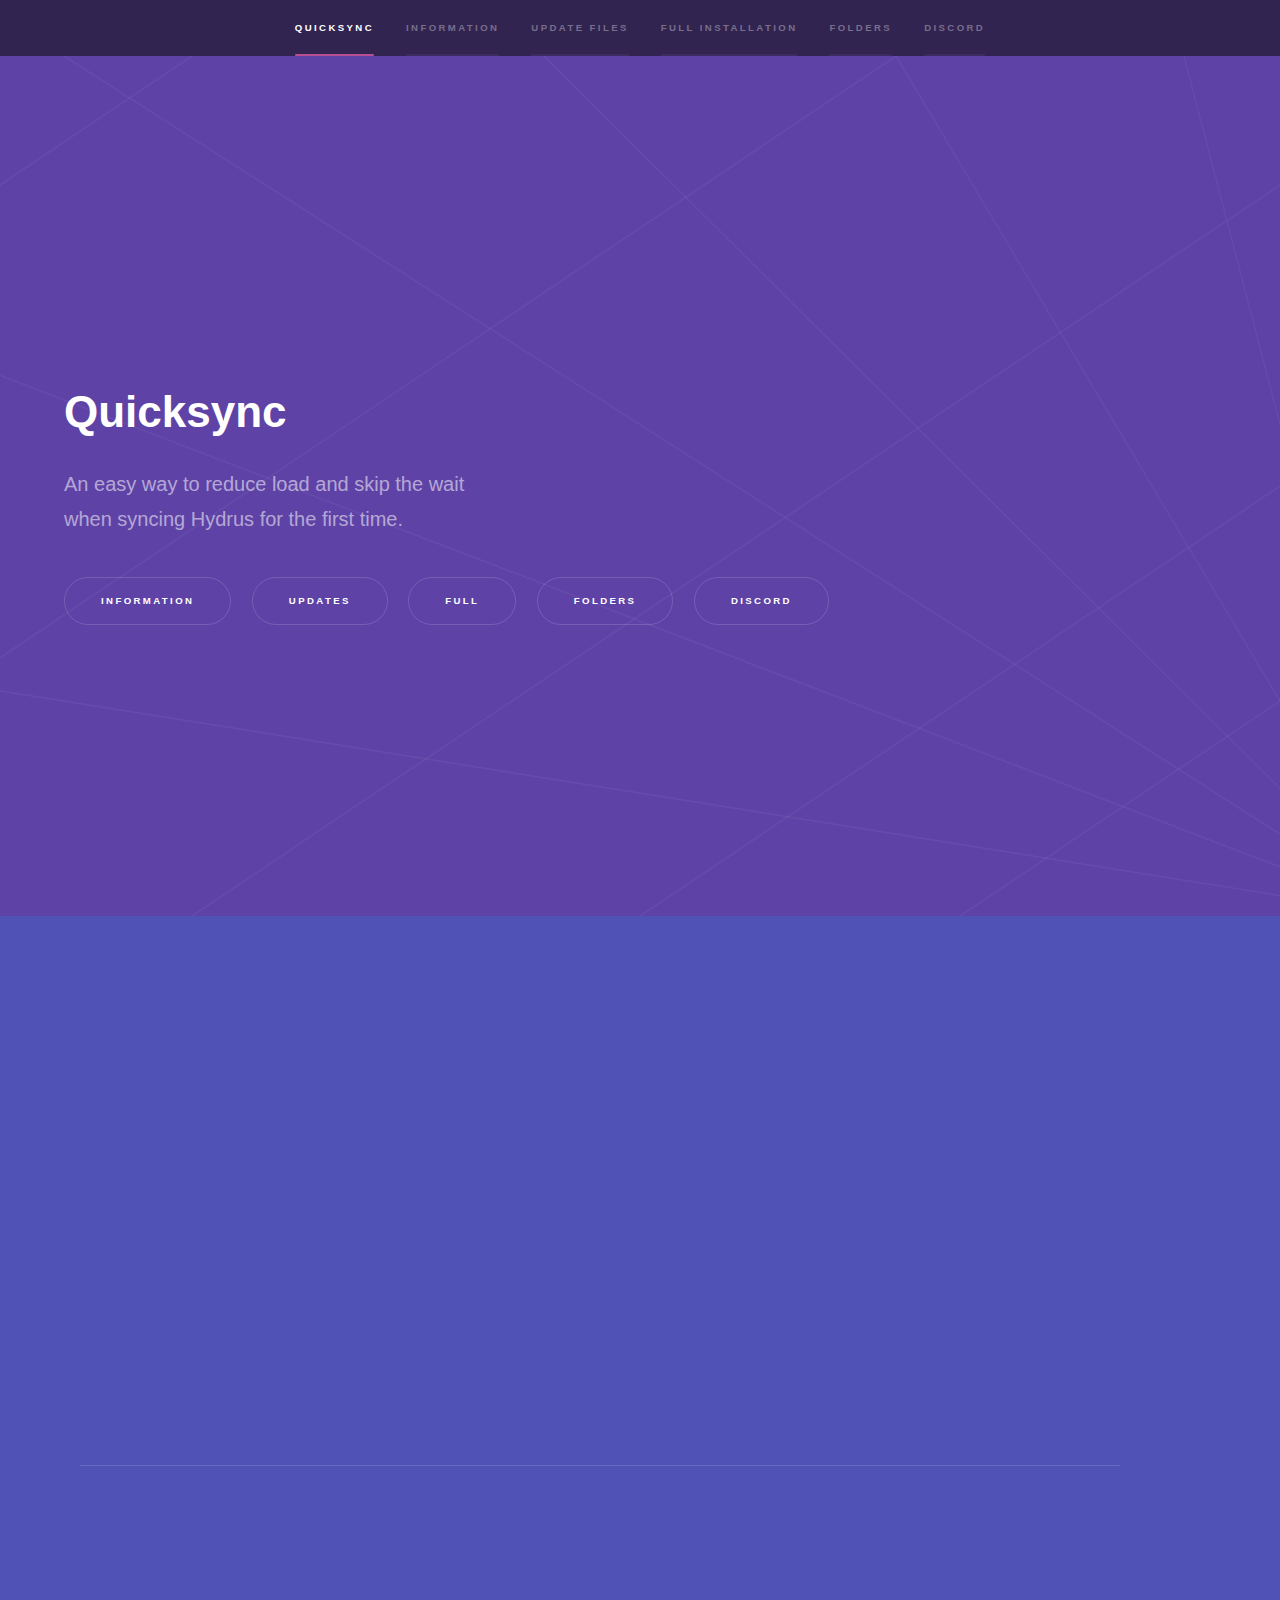
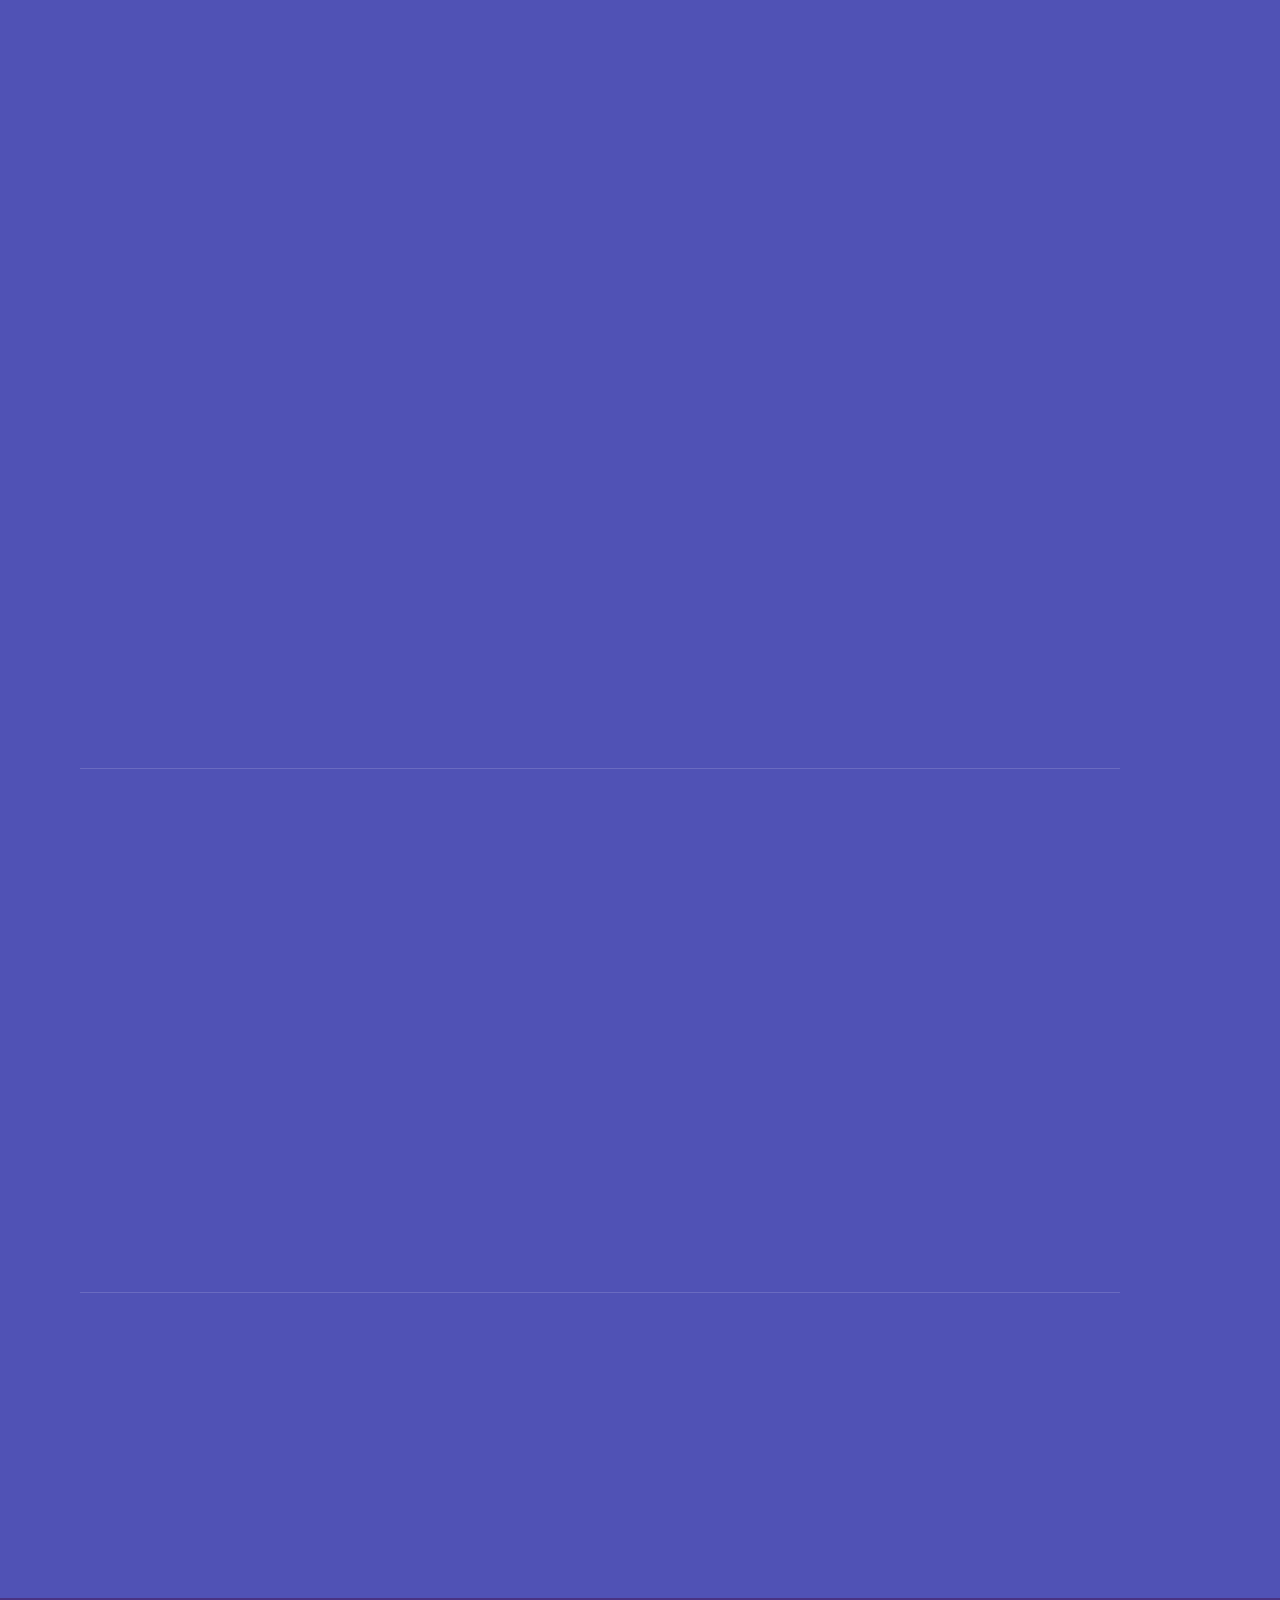
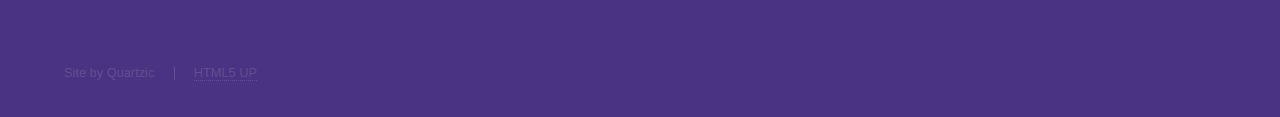
==== docs/index.html @ 46c366b2 "added koto hosted link" ====
<!DOCTYPE HTML>
<!--
	Hyperspace by HTML5 UP
	html5up.net | @ajlkn
	Free for personal and commercial use under the CCA 3.0 license (html5up.net/license)
-->
<html>
	<head>
		<title>Quicksync</title>
		<meta charset="utf-8" />
		<meta name="viewport" content="width=device-width, initial-scale=1" />
		<!--[if lte IE 8]><script src="assets/js/ie/html5shiv.js"></script><![endif]-->
		<link rel="stylesheet" href="assets/css/main.css" />
		<!--[if lte IE 9]><link rel="stylesheet" href="assets/css/ie9.css" /><![endif]-->
		<!--[if lte IE 8]><link rel="stylesheet" href="assets/css/ie8.css" /><![endif]-->
	</head>
	<body>

		<!-- Sidebar -->
			<section id="sidebar">
				<div class="inner">
					<nav>
						<ul>
							<li><a href="#intro">Quicksync</a></li>
							<li><a href="#one">Information</a></li>
							<li><a href="#two">Update files</a></li>
							<li><a href="#three">Full installation</a></li>
							<li><a href="#four">Folders</a></li>
							<li><a href="https://discord.gg/vy8CUB4">Discord</a></li>
						</ul>
					</nav>
				</div>
			</section>

		<!-- Wrapper -->
			<div id="wrapper">

				<!-- Intro -->
					<section id="intro" class="wrapper style1 fullscreen fade-up">
						<div class="inner">
							<h1>Quicksync</h1>
							<p>An easy way to reduce load and skip the wait </br>
							when syncing Hydrus for the first time.</p>
							<ul class="actions">
								<li><a href="#one" class="button scrolly">Information</a></li>
								<li><a href="#two" class="button scrolly">Updates</a></li>
								<li><a href="#three" class="button scrolly">Full</a></li>
								<li><a href="#four" class="button scrolly">Folders</a></li>
								<li><a href="https://discord.gg/vy8CUB4" class="button scrolly">Discord</a></li>
							</ul>
						</div>
					</section>

					<section id="one" class="wrapper style2 fade-up">
						<div class="inner">
							<div class="features">
								<section>
									<span class="icon major fa-cloud-download"></span>
									<h3>Reduce load</h3>
									<p>By downloading updates from a file host, you can reduce load on the main tag repository server.</br>
									Download as Zip at the cloud site.</p>
								</section>
								<section>
									<span class="icon major fa-tachometer"></span>
									<h3>Skip processing</h3>
									<p>Getting up-to-date can take a while for a fresh installation, since you have to map every tag.</br>
									Download as Zip at the cloud site.</p>
								</section>
								<section>
									<span class="icon major fa-users" href="https://discord.gg/vy8CUB4"></span>
									<h3><a href="https://discord.gg/vy8CUB4" class="button scrolly">Discord</a></h3>
									<p>Join our Discord Server!</p>
								</section>
								<section>
									<span class="icon major fa-folder-open"></span>
									<h3>Folders</h3>
									<p>Link to the direct folders.</p>
								</section>
							</div>
						</div>
					</section>
					<section id="linebreak" class="wrapper style2 fade-up">
					<div class="inner2">
					<hr>
					</div>
					</section>
					<section id="two" class="wrapper style2 fade-up">
						<div class="inner">
							<h2>Update Files</h2>
							<p>These archives are much smaller and can be used to update Hydrus's tag repository.</br>
							However, they are not pre-processed - so you should use a Full Installation if you're new.</p>
							
							<p>Old zips will be removed from Mega.nz and Google Drive to save cloud space.</p>
							<table>
								<thead>
									<tr>
										<th>Date</th>
										<th>Archive Size</th>
										<th>Downloads</th>
									</tr>
								</thead>
								<tbody>
									<tr>
										<td>Updated Often</td>
										<td>2.2GB+ Grows</td>
										<td><ul class="actions small"><li><a href="https://mega.nz/#F!VpwGTQoQ!YEzH9NiqWEF_K1SPOdDYlg" class="button special small">Mega</a></li><li><a href="https://drive.google.com/open?id=1uddM1Prb2xxq9Mdbq6oufQOQ9W9FMBSb" class="button special small">Google Drive</a></li></ul></td>
									</tr>
									<tr>
										<td>2018.08.18</td>
										<td>1.2GB</td>
										<td><a href="https://github.com/CuddleBear92/Quicksync/releases/download/v2018.08.18/Quicksync_2018.08.18.zip" class="button special small">GitHub</a></td>
									</tr>
									<tr>
										<td>2018.04.29</td>
										<td>1.2GB</td>
										<td><a href="https://github.com/CuddleBear92/Quicksync/releases/download/v2018.04.29/Quicksync_2018_04_29.7z" class="button special small">GitHub</a></td>
									</tr>									
									<tr>
										<td>2017.09.03</td>
										<td>860MB</td>
										<td><ul class="actions small"><li><a href="https://mega.nz/#!8cBQ0Q7Q!_Z2XJrcce35rBVTPm78Njp-06DJCG5_TG3Sl1DZn2Ho" class="button special small">Mega</a></li><li><a href="https://drive.google.com/open?id=0B8XgA4H5htxSbkNwWVBPTHpxYXc&export=download" class="button special small">Google Drive</a></li><li><a href="https://github.com/Quartzic/Quicksync/releases/download/9_3_2017/Quicksync_9-3-2017.7z" class="button special small">GitHub</a></li></ul></td>
									</tr>
									<tr>
										<td>2017.08.12</td>
										<td>819MB</td>
										<td><ul class="actions small"><li><a href="https://mega.nz/#!kNRlnbxL!6oFZEwZufwJ0mRwpbSXqZC7W96sXnoQoo8mdby4krcQ" class="button special small">Mega</a></li><li><a href="https://drive.google.com/open?id=0B8XgA4H5htxSUUhSU3BZRWg3Tms&export=download" class="button special small">Google Drive</a></li><li><a href="https://github.com/Quartzic/Quicksync/releases/download/8_12_2017/Quicksync_8-12-2017.7z" class="button special small">GitHub</a></li></ul></td>
									</tr>
									<tr>
										<td>2017.07.26</td>
										<td>803MB</td>
										<td><ul class="actions small"><li><a href="https://mega.nz/#!1BgHGL7Q!6EoDKXZbw7J804vXwYw8Vz87FYOru1jM2QXn9sbFTV8" class="button special small">Mega</a></li><li><a href="https://drive.google.com/open?id=0B8XgA4H5htxSRlp0bHFmdTRfZkU&export=download" class="button special small">Google Drive</a></li><li><a href="https://github.com/Quartzic/Quicksync/releases/download/7_26_2017/Quicksync_7-26-2017.7z" class="button special small">GitHub</a></li></ul></td>
									</tr>
									<tr>
										<td>2017.07.25</td>
										<td>801MB</td>
										<td><ul class="actions small"><li><a href="https://mega.nz/#!NUJwmJAA!sxOQHcr24YToijj5BOW0SU_QJA4o5Un1Yt8w6GI7JKo" class="button special small">Mega</a></li><li><a href="https://drive.google.com/uc?id=0B8XgA4H5htxST0k5T1h6b0d1MW8&export=download" class="button special small">Google Drive</a></li><li><a href="https://github.com/Quartzic/Quicksync/releases/download/7_25_2017/Quicksync_7-25-2017.7z" class="button special small">GitHub</a></li></ul></td>
									</tr>
									<tr>
										<td>2017.07.24</td>
										<td>800MB</td>
										<td><ul class="actions small"><li><a href="https://mega.nz/#!9VRQAbCR!kyQ0c7O7UaFxjklY0sRx1uXGpZHOB-rT4qpkGWrVQuw" class="button special small">Mega</a></li><li><a href="https://drive.google.com/uc?id=0B8XgA4H5htxSZXhibGI3VkRXODA&export=download" class="button special small">Google Drive</a></li><li><a href="https://github.com/Quartzic/Quicksync/releases/download/7_24_2017/Quicksync_7-24-2017.7z" class="button special small">GitHub</a></li></ul></td>
									</tr>
									<tr>
										<td>2017.07.23</td>
										<td>799MB</td>
										<td><ul class="actions small"><li><a href="https://mega.nz/#!IEYQHQAD!XH7Mr1XMJB5HdNrRLMx0FQWQjr-8c1gCGI9UxfxmZrE" class="button special small">Mega</a></li><li><a href="https://drive.google.com/uc?id=0B8XgA4H5htxSbGVMZXNiMXpTYnc&export=download" class="button special small">Google Drive</a></li><li><a href="https://github.com/Quartzic/Quicksync/releases/download/7_23_2017/Quicksync_7-23-2017.7z" class="button special small">GitHub</a></li></ul></td>
									</tr>
							</table>
						</div>
					</section>
					<section id="linebreak" class="wrapper style2 fade-up">
					<div class="inner2">
					<hr>
					</div>
					</section>
					<section id="three" class="wrapper style2 fade-up">
						<div class="inner">
							<h2>Full Installation</h2>
							<p>These archives are much larger and less frequent, but they contain a full processed database! Great for getting new users up to speed.</p>
							<table>
								<thead>
									<tr>
										<th>Date</th>
										<th>Archive Size</th>
										<th>Downloads</th>
									</tr>
								</thead>
								<tbody>
									<tr>
										<td>Updated Often</td>
										<td>14GB+</td>
										<td><ul class="actions small"><li><a href="https://koto.reisen/quicksync.7z" class="button special small">Koto Self-Host</a></li><li><a href="https://mega.nz/#F!U0A3wKjb!2rSIe3uEuEoXq0Be_PVBtw" class="button special small">Mega</a></li><li><a href="https://drive.google.com/open?id=1YVYpaTQ7NES4dRIb0v2QAzdx8egIGMXP" class="button special small">Google Drive</a></li></ul></td>
									</tr>
									<tr>
										<td>2018.09.10 (v321) **Deleted**</td>
										<td>5.1GB</td>
										<td><ul class="actions small"><li><a href="https://mega.nz/#!N5hkBaKB!7MgW3rUcj6-aNXf0d8P1_LOmxJLLXIrhrMopxx3CmPY" class="button special small">Mega</a></li><li><a href="https://drive.google.com/open?id=1uJtRovPxfbQHC_DyDqmGzkvWxVpxXHM0" class="button special small">Google Drive</a></li></ul></td>
									</tr>
									<tr>
										<td>2018.04.29 (v304) **Deleted**</td>
										<td>4.08GB</td>
										<td><ul class="actions small"><li><a href="https://mega.nz/#!Zo5Gwb5Z!7gAXQVIIQ3PGfgOcmnplv2jZplYzylVgrGFGeJ9KxzE" class="button special small">Mega</a></li><li><a href="https://drive.google.com/open?id=1H9EWh9R31Pcn5zMecnEeA-yf82uG7w_y" class="button special small">Google Drive</a></li></ul></td>
									</tr>									
									<tr>
										<td>2017.08.13</td>
										<td>2.03GB</td>
										<td><ul class="actions small"><li><a href="https://mega.nz/#!9RpxFaZC!TzIoBUFzwzJGmEQgvou6PQczjpVGSBv8lWAszlGNC5U" class="button special small">Mega</a></li></ul></td>
									</tr>
							</table>
						</div>
					</section>
					<section id="linebreak" class="wrapper style2 fade-up">
					<div class="inner2">
					<hr>
					</div>
					</section>
					<section id="four" class="wrapper style2 fade-up">
						<div class="inner">
							<h2>Full Folders</h2>
							<p>Direct Link to the folders.</p>
							<table>
								<tbody>
									<tr>
										<td>Folders</td> 
										<td><ul class="actions small"><li><a href="https://mega.nz/#F!s4QAFSSS!N-xuLHNH4IOd47sNEA__Xg" class="button special small">Mega</a></li><li><a href="https://drive.google.com/open?id=1LcaHuH_AuIjt6rgZKJSluYH0oVuiI_-I" class="button special small">Google Drive</a></li></td>
									</tr>
							</table>
						</div>
					</section>
			</div>

		<!-- Footer -->
			<footer id="footer" class="wrapper style1-alt">
				<div class="inner">
					<ul class="menu">
						<li>Site by Quartzic</li><li><a href="http://html5up.net">HTML5 UP</a></li>
					</ul>
				</div>
			</footer>

		<!-- Scripts -->
			<script src="assets/js/jquery.min.js"></script>
			<script src="assets/js/jquery.scrollex.min.js"></script>
			<script src="assets/js/jquery.scrolly.min.js"></script>
			<script src="assets/js/skel.min.js"></script>
			<script src="assets/js/util.js"></script>
			<!--[if lte IE 8]><script src="assets/js/ie/respond.min.js"></script><![endif]-->
			<script src="assets/js/main.js"></script>

	</body>
</html>
---- docs/assets/css/main.css ----
@import url(font-awesome.min.css);

/*
	Hyperspace by HTML5 UP
	html5up.net | @ajlkn
	Free for personal and commercial use under the CCA 3.0 license (html5up.net/license)
*/

/* Reset */

	html, body, div, span, h1, h2, h3, p, a, ul, li, table, tbody, thead, tr, th, td, footer, nav, section {
		margin: 0;
		padding: 0;
		border: 0;
		font-size: 100%;
		font: inherit;
		vertical-align: baseline;
	}

	footer, nav, section {
		display: block;
	}

	body {
		line-height: 1;
	}

	ul {
		list-style: none;
	}

	table {
		border-collapse: collapse;
		border-spacing: 0;
	}

	body {
		-webkit-text-size-adjust: none;
	}


/* Box Model */

	*, *:before, *:after {
		-moz-box-sizing: border-box;
		-webkit-box-sizing: border-box;
		box-sizing: border-box;
	}

/* Grid */

/* Basic */

	@-ms-viewport {
		width: device-width;
	}

	body {
		-ms-overflow-style: scrollbar;
	}

	@media screen and (max-width: 480px) {

		html, body {
			min-width: 320px;
		}

	}

	body {
		background: #312450;
	}

			body.is-loading *, body.is-loading *:before, body.is-loading *:after {
			-moz-animation: none !important;
			-webkit-animation: none !important;
			-ms-animation: none !important;
			animation: none !important;
			-moz-transition: none !important;
			-webkit-transition: none !important;
			-ms-transition: none !important;
			transition: none !important;
		}

/* Type */

	body {
		color: rgba(255, 255, 255, 0.55);
		font-family: Arial, Helvetica, sans-serif;
		font-size: 16.5pt;
		font-weight: normal;
		line-height: 1.75;
	}

		@media screen and (max-width: 1680px) {

			body {
				font-size: 13pt;
			}

		}

		@media screen and (max-width: 1280px) {

			body {
				font-size: 12pt;
			}

		}

		@media screen and (max-width: 360px) {

			body {
				font-size: 11pt;
			}

		}

	a {
		-moz-transition: color 0.2s ease, border-bottom-color 0.2s ease;
		-webkit-transition: color 0.2s ease, border-bottom-color 0.2s ease;
		-ms-transition: color 0.2s ease, border-bottom-color 0.2s ease;
		transition: color 0.2s ease, border-bottom-color 0.2s ease;
		border-bottom: dotted 1px rgba(255, 255, 255, 0.35);
		color: inherit;
		text-decoration: none;
	}

		a:hover {
			border-bottom-color: transparent;
			color: #ffffff;
		}

	p {
		margin: 0 0 2em 0;
	}

	h1, h2, h3 {
		color: #ffffff;
		font-weight: bold;
		line-height: 1.5;
		margin: 0 0 0.5em 0;
	}

	h1 {
		font-size: 2.75em;
	}

	h2 {
		font-size: 1.75em;
	}

	h3 {
		font-size: 1.1em;
	}

	@media screen and (max-width: 736px) {

		h1 {
			font-size: 2em;
		}

		h2 {
			font-size: 1.25em;
		}

		h3 {
			font-size: 1em;
		}

	}

	hr {
		border: 0;
		border-bottom: solid 1px rgba(255, 255, 255, 0.15);
		margin: 0 0;
	}

/* Box */

/* Button */

	.button {
		-moz-appearance: none;
		-webkit-appearance: none;
		-ms-appearance: none;
		appearance: none;
		-moz-transition: border-color 0.2s ease;
		-webkit-transition: border-color 0.2s ease;
		-ms-transition: border-color 0.2s ease;
		transition: border-color 0.2s ease;
		background-color: transparent;
		border: solid 1px !important;
		border-color: rgba(255, 255, 255, 0.15) !important;
		border-radius: 3em;
		color: #ffffff !important;
		cursor: pointer;
		display: inline-block;
		font-size: 0.6em;
		font-weight: bold;
		height: calc(4.75em + 2px);
		letter-spacing: 0.25em;
		line-height: 4.75em;
		outline: 0;
		padding: 0 3.75em;
		position: relative;
		text-align: center;
		text-decoration: none;
		text-transform: uppercase;
		white-space: nowrap;
	}

		.button:after {
			-moz-transform: scale(0.25);
			-webkit-transform: scale(0.25);
			-ms-transform: scale(0.25);
			transform: scale(0.25);
			-moz-pointer-events: none;
			-webkit-pointer-events: none;
			-ms-pointer-events: none;
			pointer-events: none;
			-moz-transition: opacity 0.2s ease, -moz-transform 0.2s ease;
			-webkit-transition: opacity 0.2s ease, -webkit-transform 0.2s ease;
			-ms-transition: opacity 0.2s ease, -ms-transform 0.2s ease;
			transition: opacity 0.2s ease, transform 0.2s ease;
			background: #ffffff;
			border-radius: 3em;
			content: '';
			height: 100%;
			left: 0;
			opacity: 0;
			position: absolute;
			top: 0;
			width: 100%;
		}

		.button.small {
			font-size: 0.4em;
		}

		.button.special {
			background-color: #ffffff;
			color: #312450 !important;
		}

			.button.special:after {
				display: none;
			}

		.button:disabled {
			cursor: default;
			opacity: 0.5;
			-moz-pointer-events: none;
			-webkit-pointer-events: none;
			-ms-pointer-events: none;
			pointer-events: none;
		}

		.button:hover {
			border-color: rgba(255, 255, 255, 0.55) !important;
		}

			.button:hover:after {
				opacity: 0.05;
				-moz-transform: scale(1);
				-webkit-transform: scale(1);
				-ms-transform: scale(1);
				transform: scale(1);
			}

			.button:hover:active {
				border-color: #ffffff !important;
			}

				.button:hover:active:after {
					opacity: 0.1;
				}

/* Features */

	.features {
		display: -moz-flex;
		display: -webkit-flex;
		display: -ms-flex;
		display: flex;
		-moz-flex-wrap: wrap;
		-webkit-flex-wrap: wrap;
		-ms-flex-wrap: wrap;
		flex-wrap: wrap;
		border-radius: 0.25em;
		border: solid 1px rgba(255, 255, 255, 0.15);
		background: rgba(255, 255, 255, 0.05);
		margin: 0 0 2em 0;
	}

		.features section {
			padding: 3.5em 3em 1em 7em ;
			width: 50%;
			border-top: solid 1px rgba(255, 255, 255, 0.15);
			position: relative;
		}

			.features section:nth-child(-n + 2) {
				border-top-width: 0;
			}

			.features section:nth-child(2n) {
				border-left: solid 1px rgba(255, 255, 255, 0.15);
			}

			.features section .icon {
				-moz-transition: opacity 0.5s ease, -moz-transform 0.5s ease;
				-webkit-transition: opacity 0.5s ease, -webkit-transform 0.5s ease;
				-ms-transition: opacity 0.5s ease, -ms-transform 0.5s ease;
				transition: opacity 0.5s ease, transform 0.5s ease;
				-moz-transition-delay: 1s;
				-webkit-transition-delay: 1s;
				-ms-transition-delay: 1s;
				transition-delay: 1s;
				-moz-transform: scale(1);
				-webkit-transform: scale(1);
				-ms-transform: scale(1);
				transform: scale(1);
				position: absolute;
				left: 3em;
				top: 3em;
				opacity: 1;
			}

			.features section:nth-child(1) .icon {
				-moz-transition-delay: 0.15s;
				-webkit-transition-delay: 0.15s;
				-ms-transition-delay: 0.15s;
				transition-delay: 0.15s;
			}

			.features section:nth-child(2) .icon {
				-moz-transition-delay: 0.3s;
				-webkit-transition-delay: 0.3s;
				-ms-transition-delay: 0.3s;
				transition-delay: 0.3s;
			}

		@media screen and (max-width: 980px) {

			.features {
				display: block;
			}

				.features section {
					border-top-width: 1px !important;
					border-left-width: 0 !important;
					width: 100%;
				}

					.features section:first-child {
						border-top-width: 0 !important;
					}

		}

		@media screen and (max-width: 736px) {

			.features section {
				padding: 2.5em 1.5em 0.1em 5.5em ;
			}

				.features section .icon {
					left: 1.5em;
					top: 2em;
				}

		}

		@media screen and (max-width: 480px) {

			.features section {
				padding: 2em 1.5em 0.1em 1.5em ;
			}

				.features section .icon {
					left: 0;
					position: relative;
					top: 0;
				}

		}

/* Form */

	::-webkit-input-placeholder {
		color: rgba(255, 255, 255, 0.35) !important;
		opacity: 1.0;
	}

	:-moz-placeholder {
		color: rgba(255, 255, 255, 0.35) !important;
		opacity: 1.0;
	}

	::-moz-placeholder {
		color: rgba(255, 255, 255, 0.35) !important;
		opacity: 1.0;
	}

	:-ms-input-placeholder {
		color: rgba(255, 255, 255, 0.35) !important;
		opacity: 1.0;
	}

/* Icon */

	.icon {
		text-decoration: none;
		border-bottom: none;
		position: relative;
	}

		.icon:before {
			-moz-osx-font-smoothing: grayscale;
			-webkit-font-smoothing: antialiased;
			font-family: FontAwesome;
			font-style: normal;
			font-weight: normal;
			text-transform: none !important;
		}

		.icon.major {
			width: 2.5em;
			height: 2.5em;
			display: block;
			background: #ffffff;
			border-radius: 100%;
			color: #312450;
			text-align: center;
			line-height: 2.5em;
			margin: 0 0 1.3em 0;
		}

			.icon.major:before {
				font-size: 1.25em;
			}

				.wrapper.style2 .icon.major:before {
					color: #5052b5;
				}

/* Image */

/* List */

	ul {
		list-style: disc;
		margin: 0 0 0 0;
		padding-left: 1em;
	}

		ul li {
			padding-left: 0.5em;
		}

		ul.actions {
			cursor: default;
			list-style: none;
			padding-left: 0;
		}

			ul.actions li {
				display: inline-block;
				padding: 0 1em 0 0;
				vertical-align: middle;
			}

				ul.actions li:last-child {
					padding-right: 0;
				}

			ul.actions.small li {
				padding: 0 0.5em 0 0;
			}

			@media screen and (max-width: 480px) {

				ul.actions {
					margin: 0 0 2em 0;
				}

					ul.actions li {
						padding: 1em 0 0 0;
						display: block;
						text-align: center;
						width: 100%;
					}

						ul.actions li > * {
							width: 100%;
							margin: 0 !important;
						}

						ul.actions li .button {
							padding: 0;
						}

						ul.actions li:first-child {
							padding-top: 0;
						}

					ul.actions.small li {
						padding: 0.5em 0 0 0;
					}

						ul.actions.small li:first-child {
							padding-top: 0;
						}

			}

		ul.menu {
			list-style: none;
			padding: 0;
		}

			ul.menu > li {
				border-left: solid 1px rgba(255, 255, 255, 0.15);
				display: inline-block;
				line-height: 1;
				margin-left: 1.5em;
				padding: 0 0 0 1.5em;
			}

				ul.menu > li:first-child {
					border-left: 0;
					margin: 0;
					padding-left: 0;
				}

			@media screen and (max-width: 480px) {

				ul.menu > li {
					border-left: 0;
					display: block;
					line-height: inherit;
					margin: 0.5em 0 0 0;
					padding-left: 0;
				}

			}

/* Section/Article */

/* Split */

/* Spotlights */

/* Table */

	table {
		margin: 0 0 2em 0;
		width: 100%;
	}

		table tbody tr {
			border: solid 1px rgba(255, 255, 255, 0.15);
			border-left: 0;
			border-right: 0;
		}

			table tbody tr:nth-child(2n + 1) {
				background-color: rgba(255, 255, 255, 0.05);
			}

		table td {
			padding: 0.75em 0.75em;
		}

		table th {
			color: #ffffff;
			font-size: 1em;
			font-weight: bold;
			padding: 0 0.75em 0.75em 0.75em;
			text-align: left;
		}

		table thead {
			border-bottom: solid 2px rgba(255, 255, 255, 0.15);
		}

/* Wrapper */

	.wrapper {
		position: relative;
	}
		.wrapper > .inner2 {
			padding: 0.1em 5em 0.1em 5em ;
			max-width: 100%;
			width: 75em;
		}
		.wrapper > .inner {
			padding: 5em 5em 3em 5em ;
			max-width: 100%;
			width: 75em;
		}

			@media screen and (max-width: 1680px) {

				.wrapper > .inner {
					padding: 4em 4em 2em 4em ;
				}

			}

			@media screen and (max-width: 1280px) {

				.wrapper > .inner {
					width: 100%;
				}

			}

			@media screen and (max-width: 736px) {

				.wrapper > .inner {
					padding: 3em 2em 1em 2em ;
				}

			}

		.wrapper.style1 {
			background-color: #5e42a6;
		}

		.wrapper.style1-alt {
			background-color: #493382;
		}

		.wrapper.style2 {
			background-color: #5052b5;
		}

		.wrapper.fullscreen {
			display: -moz-flex;
			display: -webkit-flex;
			display: -ms-flex;
			display: flex;
			-moz-flex-direction: column;
			-webkit-flex-direction: column;
			-ms-flex-direction: column;
			flex-direction: column;
			-moz-justify-content: center;
			-webkit-justify-content: center;
			-ms-justify-content: center;
			justify-content: center;
			min-height: 100vh;
		}

			@media screen and (max-width: 1280px) {

				.wrapper.fullscreen {
					min-height: calc(100vh - 2.5em);
				}

			}

			@media screen and (max-width: 736px) {

				.wrapper.fullscreen {
					padding: 2em 0;
					min-height: 0;
				}

			}

		.wrapper.fade-up > .inner {
			-moz-transform: translateY(0);
			-webkit-transform: translateY(0);
			-ms-transform: translateY(0);
			transform: translateY(0);
			-moz-transition: opacity 1s ease, -moz-transform 1s ease;
			-webkit-transition: opacity 1s ease, -webkit-transform 1s ease;
			-ms-transition: opacity 1s ease, -ms-transform 1s ease;
			transition: opacity 1s ease, transform 1s ease;
			opacity: 1.0;
		}

		.wrapper.fade-up.inactive > .inner, body.is-loading .wrapper.fade-up > .inner {
			opacity: 0;
			-moz-transform: translateY(1em);
			-webkit-transform: translateY(1em);
			-ms-transform: translateY(1em);
			transform: translateY(1em);
		}

		.wrapper.fade-down > .inner {
			-moz-transform: translateY(0);
			-webkit-transform: translateY(0);
			-ms-transform: translateY(0);
			transform: translateY(0);
			-moz-transition: opacity 1s ease, -moz-transform 1s ease;
			-webkit-transition: opacity 1s ease, -webkit-transform 1s ease;
			-ms-transition: opacity 1s ease, -ms-transform 1s ease;
			transition: opacity 1s ease, transform 1s ease;
			opacity: 1.0;
		}

		.wrapper.fade-down.inactive > .inner, body.is-loading .wrapper.fade-down > .inner {
			opacity: 0;
			-moz-transform: translateY(-1em);
			-webkit-transform: translateY(-1em);
			-ms-transform: translateY(-1em);
			transform: translateY(-1em);
		}

		.wrapper.fade > .inner {
			-moz-transition: opacity 1s ease;
			-webkit-transition: opacity 1s ease;
			-ms-transition: opacity 1s ease;
			transition: opacity 1s ease;
			opacity: 1.0;
		}

		.wrapper.fade.inactive > .inner, body.is-loading .wrapper.fade > .inner {
			opacity: 0;
		}

/* Header */

/* Wrapper (main) */

	#sidebar + #wrapper {
		margin-left: 18em;
	}

		@media screen and (max-width: 1280px) {

			#sidebar + #wrapper {
				margin-left: 0;
				padding-top: 3.5em;
			}

		}

		@media screen and (max-width: 736px) {

			#sidebar + #wrapper {
				padding-top: 0;
			}

		}

/* Footer */

	#sidebar + #wrapper + #footer {
		margin-left: 18em;
	}

		@media screen and (max-width: 1280px) {

			#sidebar + #wrapper + #footer {
				margin-left: 0;
			}

		}

	#footer > .inner a {
		border-bottom-color: rgba(255, 255, 255, 0.15);
	}

		#footer > .inner a:hover {
			border-bottom-color: transparent;
		}

	#footer > .inner .menu {
		font-size: 0.8em;
		color: rgba(255, 255, 255, 0.15);
	}

/* Sidebar */

	#sidebar {
		padding: 2.5em 2.5em 0.5em 2.5em ;
		background: #312450;
		cursor: default;
		height: 100vh;
		left: 0;
		overflow-x: hidden;
		overflow-y: auto;
		position: fixed;
		text-align: right;
		top: 0;
		width: 18em;
		z-index: 10000;
	}

		#sidebar > .inner {
			display: -moz-flex;
			display: -webkit-flex;
			display: -ms-flex;
			display: flex;
			-moz-flex-direction: column;
			-webkit-flex-direction: column;
			-ms-flex-direction: column;
			flex-direction: column;
			-moz-justify-content: center;
			-webkit-justify-content: center;
			-ms-justify-content: center;
			justify-content: center;
			-moz-transform: translateY(0);
			-webkit-transform: translateY(0);
			-ms-transform: translateY(0);
			transform: translateY(0);
			-moz-transition: opacity 1s ease;
			-webkit-transition: opacity 1s ease;
			-ms-transition: opacity 1s ease;
			transition: opacity 1s ease;
			min-height: 100%;
			opacity: 1;
			width: 100%;
		}

			body.is-ie #sidebar > .inner {
				height: 100%;
			}

		#sidebar nav > ul {
			list-style: none;
			padding: 0;
		}

			#sidebar nav > ul > li {
				-moz-transform: translateY(0);
				-webkit-transform: translateY(0);
				-ms-transform: translateY(0);
				transform: translateY(0);
				-moz-transition: opacity 0.15s ease, -moz-transform 0.75s ease;
				-webkit-transition: opacity 0.15s ease, -webkit-transform 0.75s ease;
				-ms-transition: opacity 0.15s ease, -ms-transform 0.75s ease;
				transition: opacity 0.15s ease, transform 0.75s ease;
				margin: 1.5em 0 0 0;
				opacity: 1;
				padding: 0;
				position: relative;
			}

				#sidebar nav > ul > li:first-child {
					margin: 0;
				}

				#sidebar nav > ul > li:nth-child(1) {
					-moz-transition-delay: 0.45s;
					-webkit-transition-delay: 0.45s;
					-ms-transition-delay: 0.45s;
					transition-delay: 0.45s;
				}

				#sidebar nav > ul > li:nth-child(2) {
					-moz-transition-delay: 0.65s;
					-webkit-transition-delay: 0.65s;
					-ms-transition-delay: 0.65s;
					transition-delay: 0.65s;
				}

				#sidebar nav > ul > li:nth-child(3) {
					-moz-transition-delay: 0.85s;
					-webkit-transition-delay: 0.85s;
					-ms-transition-delay: 0.85s;
					transition-delay: 0.85s;
				}

				#sidebar nav > ul > li:nth-child(4) {
					-moz-transition-delay: 1.05s;
					-webkit-transition-delay: 1.05s;
					-ms-transition-delay: 1.05s;
					transition-delay: 1.05s;
				}

				#sidebar nav > ul > li:nth-child(5) {
					-moz-transition-delay: 1.25s;
					-webkit-transition-delay: 1.25s;
					-ms-transition-delay: 1.25s;
					transition-delay: 1.25s;
				}

				#sidebar nav > ul > li:nth-child(6) {
					-moz-transition-delay: 1.45s;
					-webkit-transition-delay: 1.45s;
					-ms-transition-delay: 1.45s;
					transition-delay: 1.45s;
				}

				#sidebar nav > ul > li:nth-child(7) {
					-moz-transition-delay: 1.65s;
					-webkit-transition-delay: 1.65s;
					-ms-transition-delay: 1.65s;
					transition-delay: 1.65s;
				}

				#sidebar nav > ul > li:nth-child(8) {
					-moz-transition-delay: 1.85s;
					-webkit-transition-delay: 1.85s;
					-ms-transition-delay: 1.85s;
					transition-delay: 1.85s;
				}

				#sidebar nav > ul > li:nth-child(9) {
					-moz-transition-delay: 2.05s;
					-webkit-transition-delay: 2.05s;
					-ms-transition-delay: 2.05s;
					transition-delay: 2.05s;
				}

				#sidebar nav > ul > li:nth-child(10) {
					-moz-transition-delay: 2.25s;
					-webkit-transition-delay: 2.25s;
					-ms-transition-delay: 2.25s;
					transition-delay: 2.25s;
				}

				#sidebar nav > ul > li:nth-child(11) {
					-moz-transition-delay: 2.45s;
					-webkit-transition-delay: 2.45s;
					-ms-transition-delay: 2.45s;
					transition-delay: 2.45s;
				}

				#sidebar nav > ul > li:nth-child(12) {
					-moz-transition-delay: 2.65s;
					-webkit-transition-delay: 2.65s;
					-ms-transition-delay: 2.65s;
					transition-delay: 2.65s;
				}

				#sidebar nav > ul > li:nth-child(13) {
					-moz-transition-delay: 2.85s;
					-webkit-transition-delay: 2.85s;
					-ms-transition-delay: 2.85s;
					transition-delay: 2.85s;
				}

				#sidebar nav > ul > li:nth-child(14) {
					-moz-transition-delay: 3.05s;
					-webkit-transition-delay: 3.05s;
					-ms-transition-delay: 3.05s;
					transition-delay: 3.05s;
				}

				#sidebar nav > ul > li:nth-child(15) {
					-moz-transition-delay: 3.25s;
					-webkit-transition-delay: 3.25s;
					-ms-transition-delay: 3.25s;
					transition-delay: 3.25s;
				}

				#sidebar nav > ul > li:nth-child(16) {
					-moz-transition-delay: 3.45s;
					-webkit-transition-delay: 3.45s;
					-ms-transition-delay: 3.45s;
					transition-delay: 3.45s;
				}

				#sidebar nav > ul > li:nth-child(17) {
					-moz-transition-delay: 3.65s;
					-webkit-transition-delay: 3.65s;
					-ms-transition-delay: 3.65s;
					transition-delay: 3.65s;
				}

				#sidebar nav > ul > li:nth-child(18) {
					-moz-transition-delay: 3.85s;
					-webkit-transition-delay: 3.85s;
					-ms-transition-delay: 3.85s;
					transition-delay: 3.85s;
				}

				#sidebar nav > ul > li:nth-child(19) {
					-moz-transition-delay: 4.05s;
					-webkit-transition-delay: 4.05s;
					-ms-transition-delay: 4.05s;
					transition-delay: 4.05s;
				}

				#sidebar nav > ul > li:nth-child(20) {
					-moz-transition-delay: 4.25s;
					-webkit-transition-delay: 4.25s;
					-ms-transition-delay: 4.25s;
					transition-delay: 4.25s;
				}

		#sidebar nav a {
			-moz-transition: color 0.2s ease;
			-webkit-transition: color 0.2s ease;
			-ms-transition: color 0.2s ease;
			transition: color 0.2s ease;
			border: 0;
			color: rgba(255, 255, 255, 0.35);
			display: block;
			font-size: 0.6em;
			font-weight: bold;
			letter-spacing: 0.25em;
			line-height: 1.75;
			outline: 0;
			padding: 1.35em 0;
			position: relative;
			text-decoration: none;
			text-transform: uppercase;
		}

			#sidebar nav a:before, #sidebar nav a:after {
				border-radius: 0.2em;
				bottom: 0;
				content: '';
				height: 0.2em;
				position: absolute;
				right: 0;
				width: 100%;
			}

			#sidebar nav a:before {
				background: #3c2c62;
			}

			#sidebar nav a:after {
				background-image: -moz-linear-gradient(to right, #5e42a6, #b74e91);
				background-image: -webkit-linear-gradient(to right, #5e42a6, #b74e91);
				background-image: -ms-linear-gradient(to right, #5e42a6, #b74e91);
				background-image: linear-gradient(to right, #5e42a6, #b74e91);
				-moz-transition: max-width 0.2s ease;
				-webkit-transition: max-width 0.2s ease;
				-ms-transition: max-width 0.2s ease;
				transition: max-width 0.2s ease;
				max-width: 0;
			}

			#sidebar nav a:hover {
				color: rgba(255, 255, 255, 0.55);
			}

			#sidebar nav a.active {
				color: #ffffff;
			}

				#sidebar nav a.active:after {
					max-width: 100%;
				}

		body.is-loading #sidebar > .inner {
			opacity: 0;
		}

		body.is-loading #sidebar nav ul li {
			-moz-transform: translateY(2em);
			-webkit-transform: translateY(2em);
			-ms-transform: translateY(2em);
			transform: translateY(2em);
			opacity: 0;
		}

		@media screen and (max-width: 1280px) {

			#sidebar {
				height: 3.5em;
				left: 0;
				line-height: 3.5em;
				overflow: hidden;
				padding: 0;
				text-align: center;
				top: 0;
				width: 100%;
			}

				#sidebar > .inner {
					-moz-flex-direction: row;
					-webkit-flex-direction: row;
					-ms-flex-direction: row;
					flex-direction: row;
					-moz-align-items: stretch;
					-webkit-align-items: stretch;
					-ms-align-items: stretch;
					align-items: stretch;
					height: inherit;
					line-height: inherit;
				}

				#sidebar nav {
					height: inherit;
					line-height: inherit;
				}

					#sidebar nav ul {
						display: -moz-flex;
						display: -webkit-flex;
						display: -ms-flex;
						display: flex;
						height: inherit;
						line-height: inherit;
						margin: 0;
					}

						#sidebar nav ul li {
							display: block;
							height: inherit;
							line-height: inherit;
							margin: 0 0 0 2em;
							padding: 0;
						}

					#sidebar nav a {
						height: inherit;
						line-height: inherit;
						padding: 0;
					}

						#sidebar nav a:after {
							background-image: none;
							background-color: #b74e91;
						}

		}

		@media screen and (max-width: 736px) {

			#sidebar {
				display: none;
			}

		}

/* Intro */

	#intro {
		background-attachment: fixed;
		background-image: url("images/intro.svg");
		background-position: top right;
		background-repeat: no-repeat;
		background-size: 100% 100%;
	}

		#intro p {
			font-size: 1.25em;
		}

			@media screen and (max-width: 980px) {

				#intro p br {
					display: none;
				}

			}

			@media screen and (max-width: 736px) {

				#intro p {
					font-size: 1em;
				}

			}

		@media screen and (max-width: 1280px) {

			#intro {
				background-attachment: scroll;
			}

		}
---- docs/assets/css/ie9.css ----
/*
	Hyperspace by HTML5 UP
	html5up.net | @ajlkn
	Free for personal and commercial use under the CCA 3.0 license (html5up.net/license)
*/

/* Type */

	h1.major:after {
		background: #b74e91;
	}

/* Wrapper */

	.wrapper.fullscreen {
		min-height: 0;
		padding-bottom: 6em;
		padding-top: 6em;
	}

		body.is-ie .wrapper.fullscreen {
			height: auto;
		}

/* Spotlights */

	.spotlights > section {
		padding-left: 20em;
		position: relative;
	}

		.spotlights > section > .image {
			height: 100%;
			left: 0;
			position: absolute;
			top: 0;
			width: 20em;
		}

		.spotlights > section > .content {
			width: 100%;
		}

/* Features */

	.features:after {
		clear: both;
		content: '';
		display: block;
	}

	.features section {
		float: left;
	}

/* Split */

	.split:after {
		clear: both;
		content: '';
		display: block;
	}

	.split > * {
		float: left;
	}

/* Sidebar */

	#sidebar nav a:after {
		background-color: #b74e91;
	}

/* Header */

	#header:after {
		clear: both;
		content: '';
		display: block;
	}

	#header > .title {
		float: left;
	}

	#header > nav {
		float: right;
	}
---- docs/assets/css/ie8.css ----
/*
	Hyperspace by HTML5 UP
	html5up.net | @ajlkn
	Free for personal and commercial use under the CCA 3.0 license (html5up.net/license)
*/

/* Type */

	body, input, select, textarea {
		color: #ffffff;
	}

/* Button */

	input[type="submit"],
	input[type="reset"],
	input[type="button"],
	button,
	.button {
		position: relative;
	}

		input[type="submit"]:after,
		input[type="reset"]:after,
		input[type="button"]:after,
		button:after,
		.button:after {
			display: none;
		}

/* Features */

	.features {
		border: solid 1px;
	}

/* Form */

	input[type="text"],
	input[type="password"],
	input[type="email"],
	input[type="tel"],
	select,
	textarea {
		background: transparent;
		border: solid 1px;
	}

/* Split */

	.split.style1 > :first-child {
		padding-right: 2em;
		width: 70%;
	}
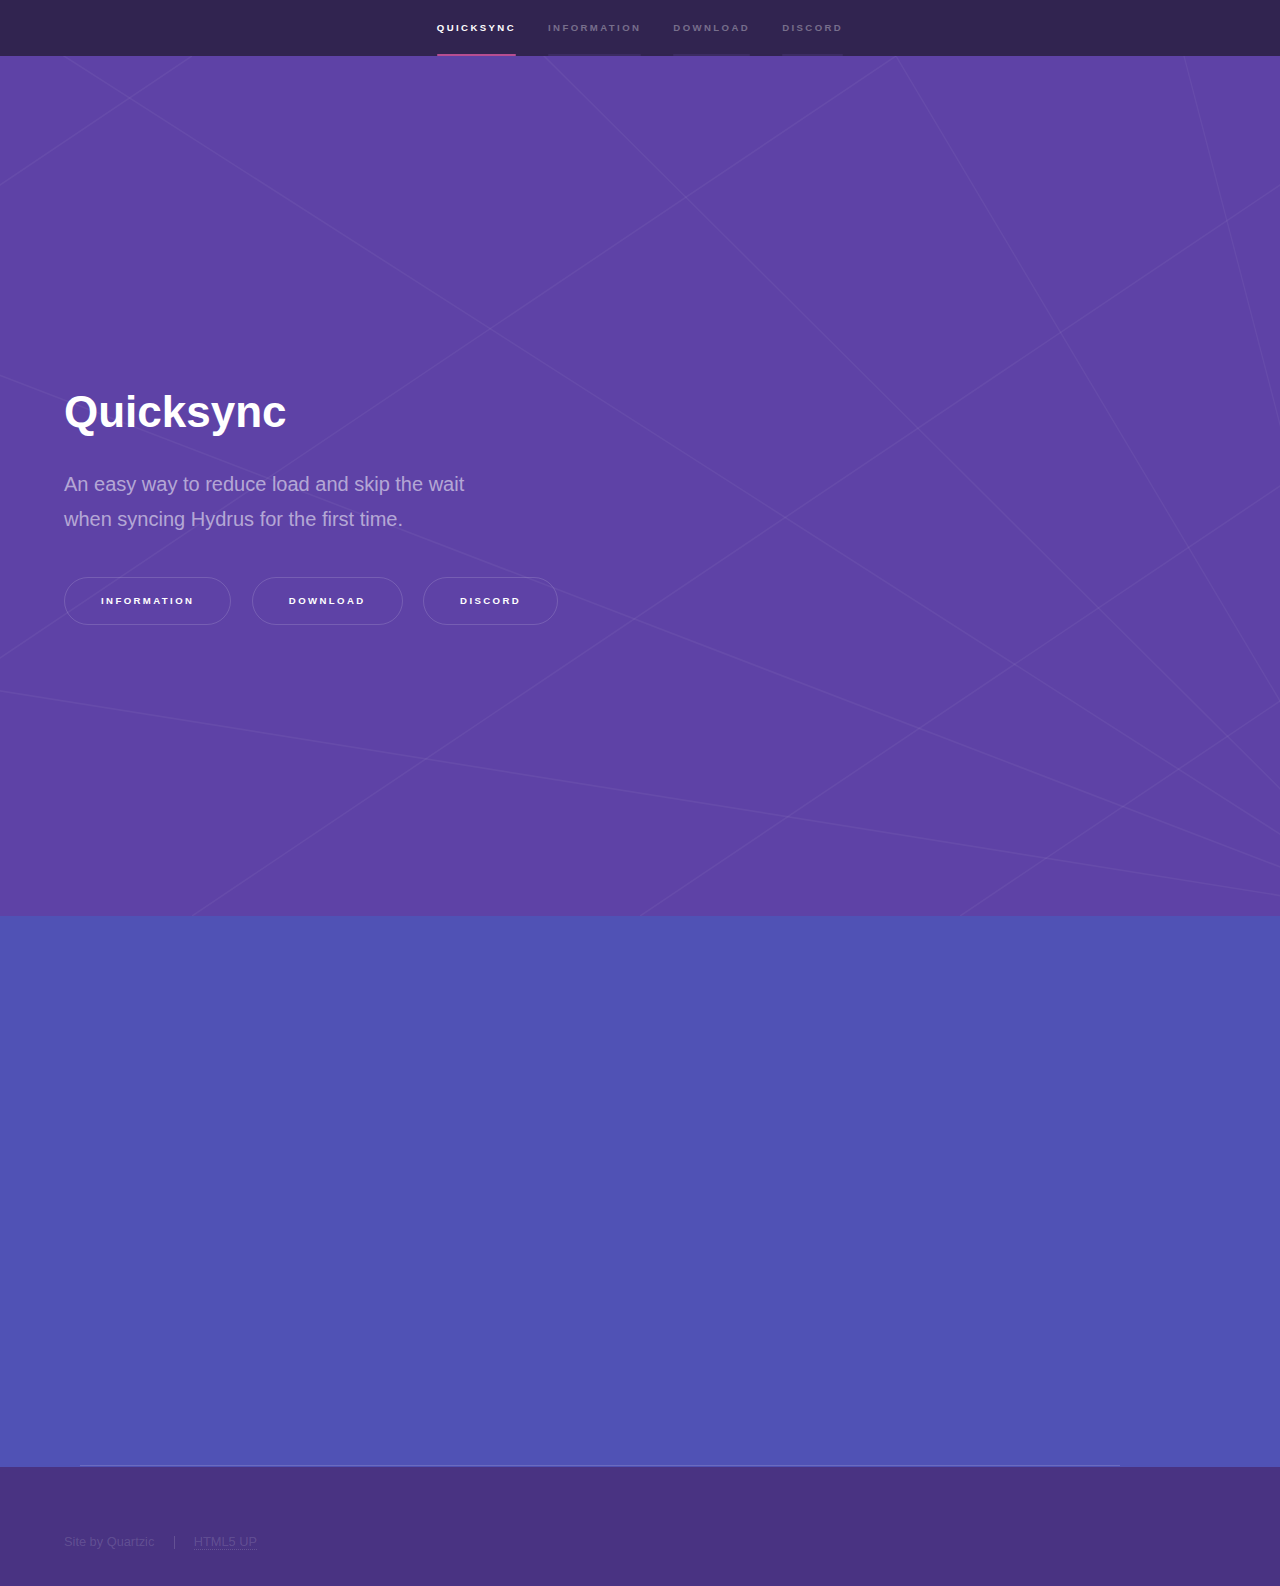
==== commit 2698bb18: "update?" ====
--- a/docs/index.html
+++ b/docs/index.html
@@ -23,10 +23,8 @@
 						<ul>
 							<li><a href="#intro">Quicksync</a></li>
 							<li><a href="#one">Information</a></li>
-							<li><a href="#two">Update files</a></li>
-							<li><a href="#three">Full installation</a></li>
-							<li><a href="#four">Folders</a></li>
-							<li><a href="https://discord.gg/vy8CUB4">Discord</a></li>
+							<li><a href="https://koto.reisen/quicksync.7z">Download</a></li>
+							<li><a href="https://discord.gg/wPHPCUZ">Discord</a></li>
 						</ul>
 					</nav>
 				</div>
@@ -43,10 +41,8 @@
 							when syncing Hydrus for the first time.</p>
 							<ul class="actions">
 								<li><a href="#one" class="button scrolly">Information</a></li>
-								<li><a href="#two" class="button scrolly">Updates</a></li>
-								<li><a href="#three" class="button scrolly">Full</a></li>
-								<li><a href="#four" class="button scrolly">Folders</a></li>
-								<li><a href="https://discord.gg/vy8CUB4" class="button scrolly">Discord</a></li>
+								<li><a href=https://koto.reisen/quicksync.7z" class="button scrolly">Download</a></li>
+								<li><a href="https://discord.gg/wPHPCUZ" class="button scrolly">Discord</a></li>
 							</ul>
 						</div>
 					</section>
@@ -67,14 +63,9 @@
 									Download as Zip at the cloud site.</p>
 								</section>
 								<section>
-									<span class="icon major fa-users" href="https://discord.gg/vy8CUB4"></span>
-									<h3><a href="https://discord.gg/vy8CUB4" class="button scrolly">Discord</a></h3>
+									<span class="icon major fa-users" href="https://discord.gg/wPHPCUZ"></span>
+									<h3><a href="https://discord.gg/wPHPCUZ" class="button scrolly">Discord</a></h3>
 									<p>Join our Discord Server!</p>
-								</section>
-								<section>
-									<span class="icon major fa-folder-open"></span>
-									<h3>Folders</h3>
-									<p>Link to the direct folders.</p>
 								</section>
 							</div>
 						</div>
@@ -84,131 +75,7 @@
 					<hr>
 					</div>
 					</section>
-					<section id="two" class="wrapper style2 fade-up">
-						<div class="inner">
-							<h2>Update Files</h2>
-							<p>These archives are much smaller and can be used to update Hydrus's tag repository.</br>
-							However, they are not pre-processed - so you should use a Full Installation if you're new.</p>
-							
-							<p>Old zips will be removed from Mega.nz and Google Drive to save cloud space.</p>
-							<table>
-								<thead>
-									<tr>
-										<th>Date</th>
-										<th>Archive Size</th>
-										<th>Downloads</th>
-									</tr>
-								</thead>
-								<tbody>
-									<tr>
-										<td>Updated Often</td>
-										<td>2.2GB+ Grows</td>
-										<td><ul class="actions small"><li><a href="https://mega.nz/#F!VpwGTQoQ!YEzH9NiqWEF_K1SPOdDYlg" class="button special small">Mega</a></li><li><a href="https://drive.google.com/open?id=1uddM1Prb2xxq9Mdbq6oufQOQ9W9FMBSb" class="button special small">Google Drive</a></li></ul></td>
-									</tr>
-									<tr>
-										<td>2018.08.18</td>
-										<td>1.2GB</td>
-										<td><a href="https://github.com/CuddleBear92/Quicksync/releases/download/v2018.08.18/Quicksync_2018.08.18.zip" class="button special small">GitHub</a></td>
-									</tr>
-									<tr>
-										<td>2018.04.29</td>
-										<td>1.2GB</td>
-										<td><a href="https://github.com/CuddleBear92/Quicksync/releases/download/v2018.04.29/Quicksync_2018_04_29.7z" class="button special small">GitHub</a></td>
-									</tr>									
-									<tr>
-										<td>2017.09.03</td>
-										<td>860MB</td>
-										<td><ul class="actions small"><li><a href="https://mega.nz/#!8cBQ0Q7Q!_Z2XJrcce35rBVTPm78Njp-06DJCG5_TG3Sl1DZn2Ho" class="button special small">Mega</a></li><li><a href="https://drive.google.com/open?id=0B8XgA4H5htxSbkNwWVBPTHpxYXc&export=download" class="button special small">Google Drive</a></li><li><a href="https://github.com/Quartzic/Quicksync/releases/download/9_3_2017/Quicksync_9-3-2017.7z" class="button special small">GitHub</a></li></ul></td>
-									</tr>
-									<tr>
-										<td>2017.08.12</td>
-										<td>819MB</td>
-										<td><ul class="actions small"><li><a href="https://mega.nz/#!kNRlnbxL!6oFZEwZufwJ0mRwpbSXqZC7W96sXnoQoo8mdby4krcQ" class="button special small">Mega</a></li><li><a href="https://drive.google.com/open?id=0B8XgA4H5htxSUUhSU3BZRWg3Tms&export=download" class="button special small">Google Drive</a></li><li><a href="https://github.com/Quartzic/Quicksync/releases/download/8_12_2017/Quicksync_8-12-2017.7z" class="button special small">GitHub</a></li></ul></td>
-									</tr>
-									<tr>
-										<td>2017.07.26</td>
-										<td>803MB</td>
-										<td><ul class="actions small"><li><a href="https://mega.nz/#!1BgHGL7Q!6EoDKXZbw7J804vXwYw8Vz87FYOru1jM2QXn9sbFTV8" class="button special small">Mega</a></li><li><a href="https://drive.google.com/open?id=0B8XgA4H5htxSRlp0bHFmdTRfZkU&export=download" class="button special small">Google Drive</a></li><li><a href="https://github.com/Quartzic/Quicksync/releases/download/7_26_2017/Quicksync_7-26-2017.7z" class="button special small">GitHub</a></li></ul></td>
-									</tr>
-									<tr>
-										<td>2017.07.25</td>
-										<td>801MB</td>
-										<td><ul class="actions small"><li><a href="https://mega.nz/#!NUJwmJAA!sxOQHcr24YToijj5BOW0SU_QJA4o5Un1Yt8w6GI7JKo" class="button special small">Mega</a></li><li><a href="https://drive.google.com/uc?id=0B8XgA4H5htxST0k5T1h6b0d1MW8&export=download" class="button special small">Google Drive</a></li><li><a href="https://github.com/Quartzic/Quicksync/releases/download/7_25_2017/Quicksync_7-25-2017.7z" class="button special small">GitHub</a></li></ul></td>
-									</tr>
-									<tr>
-										<td>2017.07.24</td>
-										<td>800MB</td>
-										<td><ul class="actions small"><li><a href="https://mega.nz/#!9VRQAbCR!kyQ0c7O7UaFxjklY0sRx1uXGpZHOB-rT4qpkGWrVQuw" class="button special small">Mega</a></li><li><a href="https://drive.google.com/uc?id=0B8XgA4H5htxSZXhibGI3VkRXODA&export=download" class="button special small">Google Drive</a></li><li><a href="https://github.com/Quartzic/Quicksync/releases/download/7_24_2017/Quicksync_7-24-2017.7z" class="button special small">GitHub</a></li></ul></td>
-									</tr>
-									<tr>
-										<td>2017.07.23</td>
-										<td>799MB</td>
-										<td><ul class="actions small"><li><a href="https://mega.nz/#!IEYQHQAD!XH7Mr1XMJB5HdNrRLMx0FQWQjr-8c1gCGI9UxfxmZrE" class="button special small">Mega</a></li><li><a href="https://drive.google.com/uc?id=0B8XgA4H5htxSbGVMZXNiMXpTYnc&export=download" class="button special small">Google Drive</a></li><li><a href="https://github.com/Quartzic/Quicksync/releases/download/7_23_2017/Quicksync_7-23-2017.7z" class="button special small">GitHub</a></li></ul></td>
-									</tr>
-							</table>
-						</div>
-					</section>
-					<section id="linebreak" class="wrapper style2 fade-up">
-					<div class="inner2">
-					<hr>
-					</div>
-					</section>
-					<section id="three" class="wrapper style2 fade-up">
-						<div class="inner">
-							<h2>Full Installation</h2>
-							<p>These archives are much larger and less frequent, but they contain a full processed database! Great for getting new users up to speed.</p>
-							<table>
-								<thead>
-									<tr>
-										<th>Date</th>
-										<th>Archive Size</th>
-										<th>Downloads</th>
-									</tr>
-								</thead>
-								<tbody>
-									<tr>
-										<td>Updated Often</td>
-										<td>14GB+</td>
-										<td><ul class="actions small"><li><a href="https://koto.reisen/quicksync.7z" class="button special small">Koto Self-Host</a></li><li><a href="https://mega.nz/#F!U0A3wKjb!2rSIe3uEuEoXq0Be_PVBtw" class="button special small">Mega</a></li><li><a href="https://drive.google.com/open?id=1YVYpaTQ7NES4dRIb0v2QAzdx8egIGMXP" class="button special small">Google Drive</a></li></ul></td>
-									</tr>
-									<tr>
-										<td>2018.09.10 (v321) **Deleted**</td>
-										<td>5.1GB</td>
-										<td><ul class="actions small"><li><a href="https://mega.nz/#!N5hkBaKB!7MgW3rUcj6-aNXf0d8P1_LOmxJLLXIrhrMopxx3CmPY" class="button special small">Mega</a></li><li><a href="https://drive.google.com/open?id=1uJtRovPxfbQHC_DyDqmGzkvWxVpxXHM0" class="button special small">Google Drive</a></li></ul></td>
-									</tr>
-									<tr>
-										<td>2018.04.29 (v304) **Deleted**</td>
-										<td>4.08GB</td>
-										<td><ul class="actions small"><li><a href="https://mega.nz/#!Zo5Gwb5Z!7gAXQVIIQ3PGfgOcmnplv2jZplYzylVgrGFGeJ9KxzE" class="button special small">Mega</a></li><li><a href="https://drive.google.com/open?id=1H9EWh9R31Pcn5zMecnEeA-yf82uG7w_y" class="button special small">Google Drive</a></li></ul></td>
-									</tr>									
-									<tr>
-										<td>2017.08.13</td>
-										<td>2.03GB</td>
-										<td><ul class="actions small"><li><a href="https://mega.nz/#!9RpxFaZC!TzIoBUFzwzJGmEQgvou6PQczjpVGSBv8lWAszlGNC5U" class="button special small">Mega</a></li></ul></td>
-									</tr>
-							</table>
-						</div>
-					</section>
-					<section id="linebreak" class="wrapper style2 fade-up">
-					<div class="inner2">
-					<hr>
-					</div>
-					</section>
-					<section id="four" class="wrapper style2 fade-up">
-						<div class="inner">
-							<h2>Full Folders</h2>
-							<p>Direct Link to the folders.</p>
-							<table>
-								<tbody>
-									<tr>
-										<td>Folders</td> 
-										<td><ul class="actions small"><li><a href="https://mega.nz/#F!s4QAFSSS!N-xuLHNH4IOd47sNEA__Xg" class="button special small">Mega</a></li><li><a href="https://drive.google.com/open?id=1LcaHuH_AuIjt6rgZKJSluYH0oVuiI_-I" class="button special small">Google Drive</a></li></td>
-									</tr>
-							</table>
-						</div>
-					</section>
 			</div>
-
 		<!-- Footer -->
 			<footer id="footer" class="wrapper style1-alt">
 				<div class="inner">
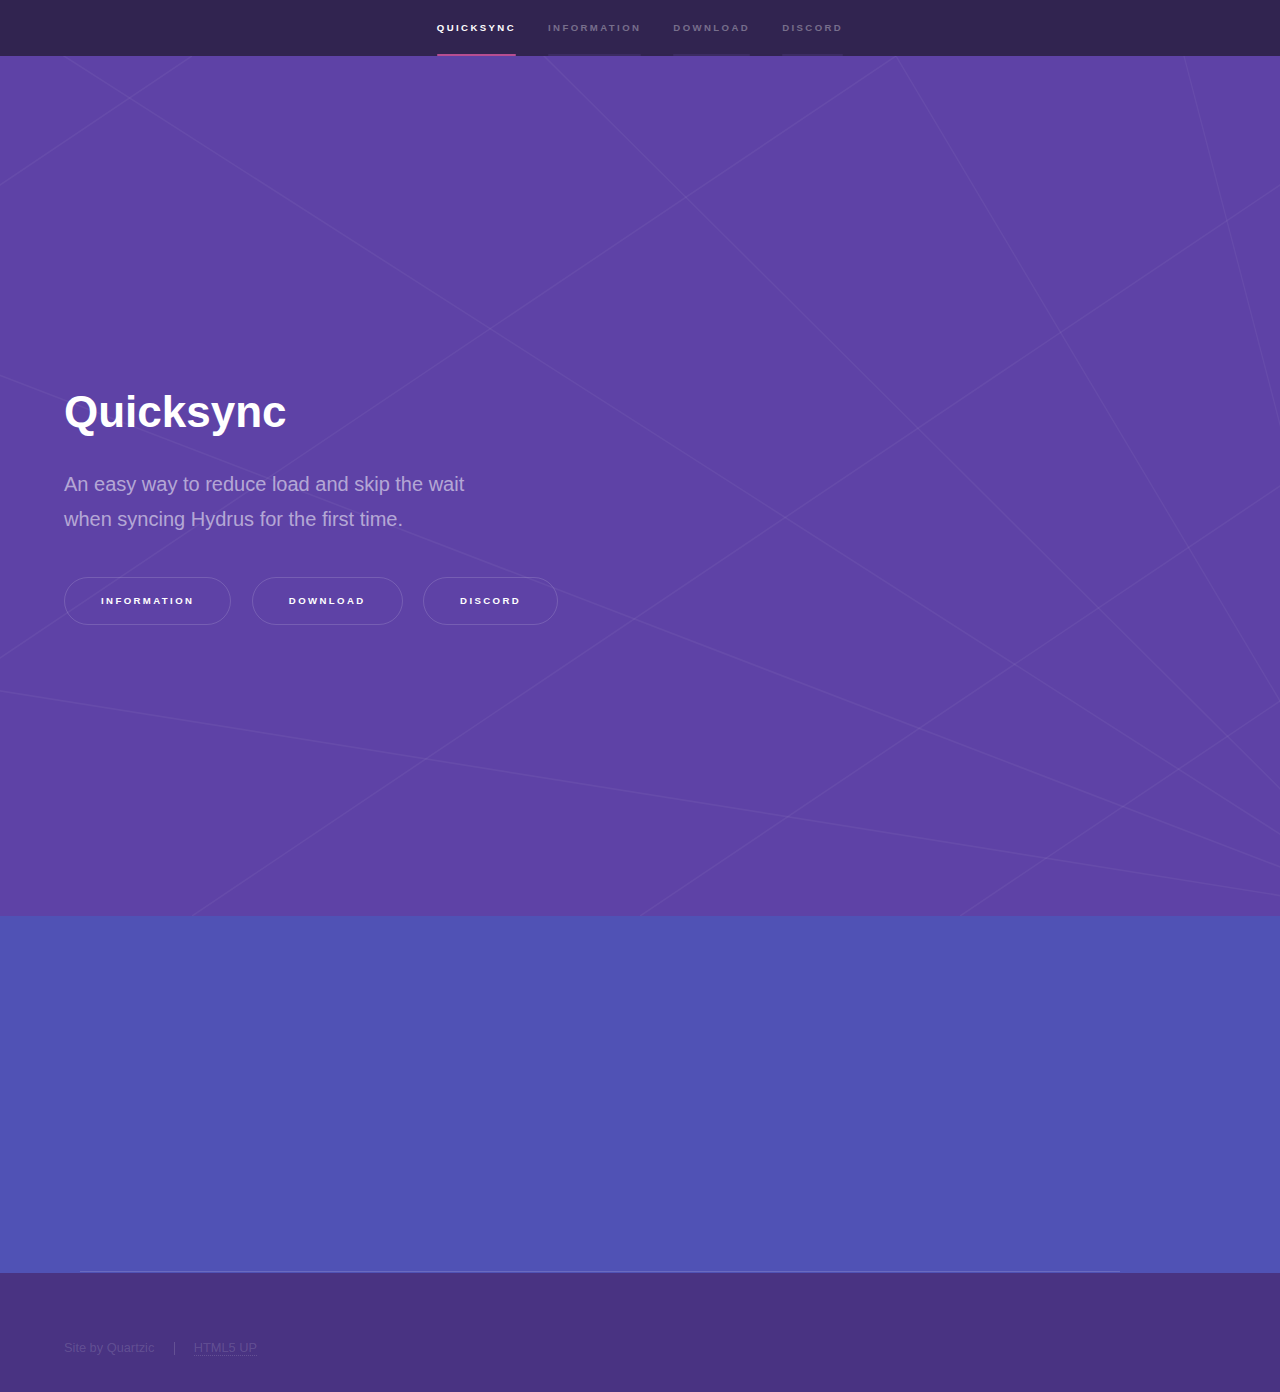
==== commit bee6c084: "Update index.html" ====
--- a/docs/index.html
+++ b/docs/index.html
@@ -41,7 +41,7 @@
 							when syncing Hydrus for the first time.</p>
 							<ul class="actions">
 								<li><a href="#one" class="button scrolly">Information</a></li>
-								<li><a href=https://koto.reisen/quicksync.7z" class="button scrolly">Download</a></li>
+								<li><a href="https://koto.reisen/quicksync.7z" class="button scrolly">Download</a></li>
 								<li><a href="https://discord.gg/wPHPCUZ" class="button scrolly">Discord</a></li>
 							</ul>
 						</div>
@@ -61,11 +61,6 @@
 									<h3>Skip processing</h3>
 									<p>Getting up-to-date can take a while for a fresh installation, since you have to map every tag.</br>
 									Download as Zip at the cloud site.</p>
-								</section>
-								<section>
-									<span class="icon major fa-users" href="https://discord.gg/wPHPCUZ"></span>
-									<h3><a href="https://discord.gg/wPHPCUZ" class="button scrolly">Discord</a></h3>
-									<p>Join our Discord Server!</p>
 								</section>
 							</div>
 						</div>
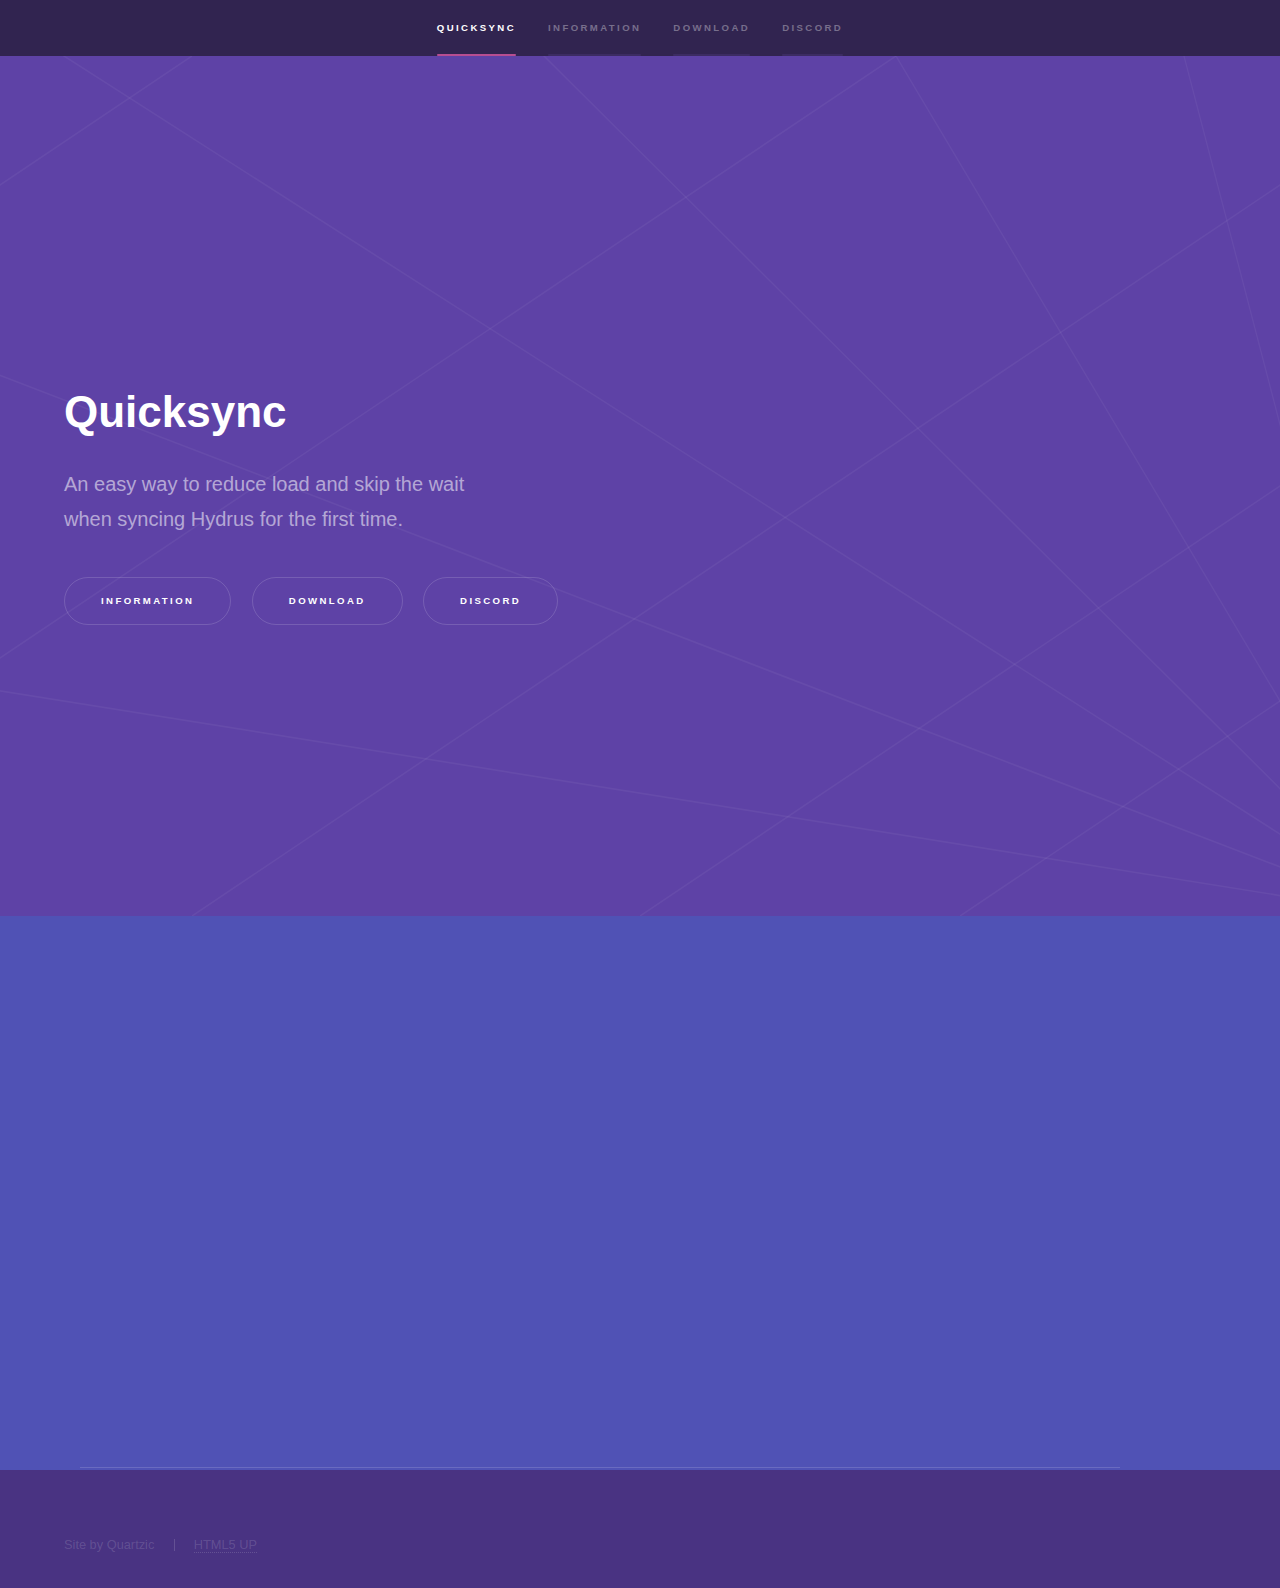
==== commit 322fb17e: "Update index.html" ====
--- a/docs/index.html
+++ b/docs/index.html
@@ -54,13 +54,25 @@
 									<span class="icon major fa-cloud-download"></span>
 									<h3>Reduce load</h3>
 									<p>By downloading updates from a file host, you can reduce load on the main tag repository server.</br>
-									Download as Zip at the cloud site.</p>
+									</p>
 								</section>
 								<section>
 									<span class="icon major fa-tachometer"></span>
 									<h3>Skip processing</h3>
 									<p>Getting up-to-date can take a while for a fresh installation, since you have to map every tag.</br>
-									Download as Zip at the cloud site.</p>
+									</p>
+								</section>
+								<section>
+									<span class="icon major fa-file-archive-o"></span>
+									<h3>Step One</h3>
+									<p>Download and Extract archive into a NEW Client install and merge the db folders.</br>
+									</p>
+								</section>
+								<section>
+									<span class="icon major fa-check-circle"></span>
+									<h3>Verify</h3>
+									<p>Start your client and verify the PTR state under Services>Review Services>Remote>Tags>Public Tag Repo.</br>
+									</p>
 								</section>
 							</div>
 						</div>
